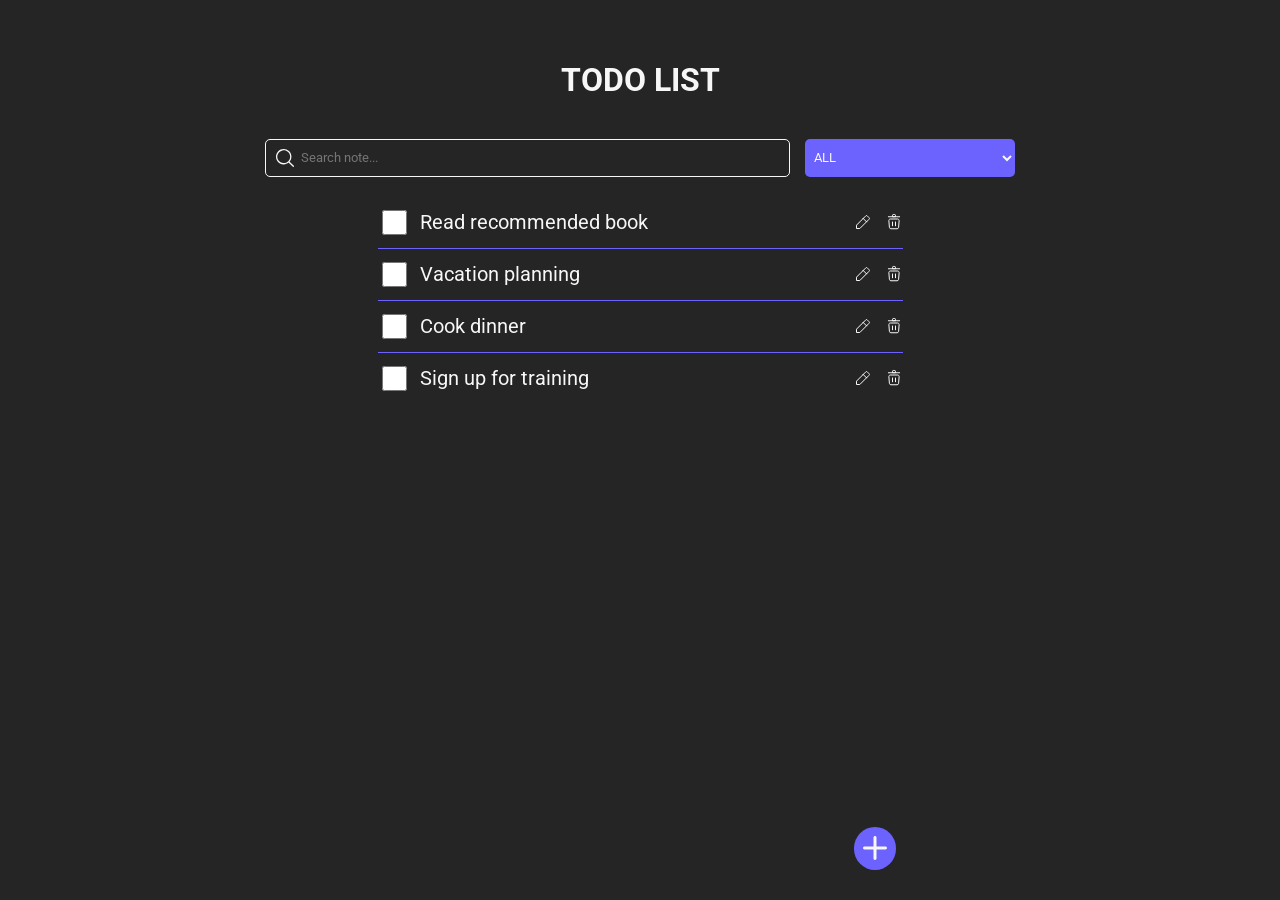
==== task2-Modal/index.html @ fd636c7d "task2-Modal" ====
<!DOCTYPE html>
<html lang="ru">
<head>
    <meta charset="UTF-8">
    <meta name="viewport" content="width=device-width, initial-scale=1.0">
    <title>ToDo App</title>
    <link rel="stylesheet" href="style/style.css">
</head>
<body>
    <header>
        <span><h1>TODO LIST</h1></span>
        <div class="search-filters">
            <input type="text" class="search-input" placeholder="Search note...">
            <select name="" id="select">
                <option value="all">All</option>
                <option value="complete">Complete</option>
                <option value="incomplete">Incomplete</option>
            </select>
        </div>
    </header>
    
    <main id="tasks"></main>
    
    <span class="new-task"><img src="img/plus.svg" alt=""></span>
    
    <div class="modal-overlay hidden" id="modalOverlay">
        <div class="modal">
            <h2>NEW NOTE</h2>
            <input type="text" class="modal-input" id="modalInput" placeholder="Input your note...">
            <div class="modal-buttons">
                <button class="btn-cancel" id="btnCancel">CANCEL</button>
                <button class="btn-apply" id="btnApply">APPLY</button>
            </div>
        </div>
    </div>

    <div class="undo-container hidden" id="undoContainer">
        <div class="undo-button" id="undoButton">
            <div class="countdown-circle">
                <svg viewBox="0 0 36 36">
                    <path class="circle-bg" d="M18 2.0845 a 15.9155 15.9155 0 0 1 0 31.831 a 15.9155 15.9155 0 0 1 0 -31.831" />
                    <path class="circle-progress" id="circleProgress" d="M18 2.0845 a 15.9155 15.9155 0 0 1 0 31.831 a 15.9155 15.9155 0 0 1 0 -31.831" />
                </svg>
                <span class="countdown-number" id="countdownNumber">5</span>
            </div>
            <span class="undo-text">UNDO</span>
            <span class="undo-arrow">↩</span>
        </div>
    </div>

    <script src="js/script.js"></script>
</body>
</html>
---- task2-Modal/style/style.css ----
@import url('https://fonts.googleapis.com/css2?family=Roboto:ital,wght@0,100..900;1,100..900&display=swap');

:root{
    --black-color: #252525;
    --white-color: #F7F7F7;
    --purple-color: #6C63FF;
}

*{
    font-family: Roboto;
    box-sizing: border-box;
}

body{
    max-width: 750px;
    background-color: var(--black-color);
    margin: auto;
}

header{
    padding-top: 40px;
    display: flex;
    align-items: center;
    flex-direction: column;
}

header h1{
    color: var(--white-color);
    padding-bottom: 18px;
}

header .search-input,
header #select{
    height: 38px;
    border: none;
    border-radius: 5px;
}

header .search-filters{
    display: flex;
    width: 100%;
    gap: 15px;
}

header .search-input{
    flex: 0 0 70%;
    padding-left: 35px;
    background-image: url('../img/loop.svg');
    background-repeat: no-repeat;
    background-size: 18px;
    background-position: 10px center;
    background-color: var(--black-color);
    border: solid var(--white-color) 1px;
    color: var(--white-color);
}

header #select{
    flex: 30%;
    background-color: var(--purple-color);
    padding: 5px;
    color: var(--white-color);
    text-transform: uppercase;
}

header #select option{
    background-color: var(--white-color);
    color: var(--purple-color);
}

main{
    padding-top: 30px;
    margin: auto;
    width: 70%;
    color: var(--white-color);
    font-size: 20px;
}

.task{
    display: flex;
    justify-content: space-between;
    align-items: center;
}

.task .main-controls,
.task .secondary-controls{
    display: flex;
    align-items: center;
    gap: 15px;
}

.task .main-controls img,
.task .secondary-controls img{
    cursor: pointer;
}

.hidden{
    display: none !important;
}

.task .checkbox-text{
    display: flex;
    align-items: center;
    gap: 10px;
}

.task:not(:last-child) {
    border-bottom: 1px solid var(--purple-color);
    margin-bottom: 10px; 
    padding-bottom: 10px;
}

input[type="checkbox"] {
    accent-color: var(--purple-color);
    width: 25px;
    height: 25px;
}

.new-task{
    position: absolute;
    bottom: 30px;
    right: 30%;
    background-color: var(--purple-color);
    padding: 9px 9px 6px 9px;
    border-radius: 100px;
    cursor: pointer;
}

.svg-icon,
.svg-icon-red {
    stroke: var(--white-color);
    transition: stroke 0.3s ease;
}

.svg-icon:hover {
    stroke: var(--purple-color);
}

.svg-icon-red:hover {
    stroke: red;
}

.task:hover .main-controls {
    display: flex;
    transition: 4.3s ease;
}

.modal-overlay {
    position: fixed;
    top: 0;
    left: 0;
    width: 100%;
    height: 100%;
    background-color: rgba(0, 0, 0, 0.7);
    display: flex;
    justify-content: center;
    align-items: center;
    z-index: 1000;
}

.modal {
    background-color: var(--black-color);
    border: 2px solid var(--white-color);
    border-radius: 15px;
    padding: 25px 35px;
    width: 420px;
    display: flex;
    flex-direction: column;
    gap: 20px;
}

.modal h2 {
    color: var(--white-color);
    text-align: center;
    margin: 0;
    font-size: 24px;
    font-weight: 600;
}

.modal-input {
    background-color: var(--black-color);
    border: 1px solid var(--white-color);
    border-radius: 5px;
    padding: 12px 18px;
    color: var(--white-color);
    font-size: 16px;
    outline: none;
}

.modal-input::placeholder {
    color: #888;
}

.modal-buttons {
    display: flex;
    justify-content: space-between;
    gap: 15px;
    margin-top: 10px;
}

.btn-cancel, .btn-apply {
    padding: 10px 25px;
    border-radius: 5px;
    border: 1px solid var(--purple-color);
    cursor: pointer;
    font-size: 14px;
    font-weight: 500;
    transition: all 0.3s ease;
}

.btn-cancel {
    background-color: transparent;
    color: var(--purple-color);
}

.btn-cancel:hover {
    background-color: var(--purple-color);
    color: var(--white-color);
}

.btn-apply {
    background-color: var(--purple-color);
    color: var(--white-color);
}

.btn-apply:hover {
    background-color: #5a52d5;
}

.undo-container {
    position: fixed;
    bottom: 30px;
    left: 30%;
    transform: translateX(-50%);
    z-index: 999;
}

.undo-button {
    background-color: var(--purple-color);
    border: 3px solid #7b73ff;
    border-radius: 10px;
    padding: 10px 20px;
    display: flex;
    align-items: center;
    gap: 12px;
    cursor: pointer;
    transition: all 0.3s ease;
}

.undo-button:hover {
    background-color: #5a52d5;
}

.countdown-circle {
    position: relative;
    width: 36px;
    height: 36px;
}

.countdown-circle svg {
    width: 100%;
    height: 100%;
    transform: rotate(-90deg);
}

.circle-bg {
    fill: none;
    stroke: rgba(255, 255, 255, 0.3);
    stroke-width: 3;
}

.circle-progress {
    fill: none;
    stroke: var(--white-color);
    stroke-width: 3;
    stroke-linecap: round;
    stroke-dasharray: 100;
    stroke-dashoffset: 0;
    transition: stroke-dashoffset 0.1s linear;
}

.countdown-number {
    position: absolute;
    top: 50%;
    left: 50%;
    transform: translate(-50%, -50%);
    color: var(--white-color);
    font-size: 14px;
    font-weight: 600;
}

.undo-text {
    color: var(--white-color);
    font-size: 18px;
    font-weight: 500;
    letter-spacing: 1px;
}

.undo-arrow {
    color: var(--white-color);
    font-size: 20px;
}

.task-completed span {
    text-decoration: line-through;
    opacity: 0.6;
}

.task-text-editable {
    background-color: transparent;
    border: 1px solid var(--purple-color);
    border-radius: 4px;
    padding: 4px 8px;
    color: var(--white-color);
    font-size: 20px;
    outline: none;
    min-width: 200px;
}

.checkbox-text span {
    cursor: pointer;
    user-select: none;
}

.empty-state {
    display: flex;
    flex-direction: column;
    align-items: center;
    justify-content: center;
    padding: 40px;
    gap: 15px;
}

.empty-state img {
    width: 150px;
    opacity: 0.7;
}

.empty-state span {
    color: #888;
    font-size: 16px;
}
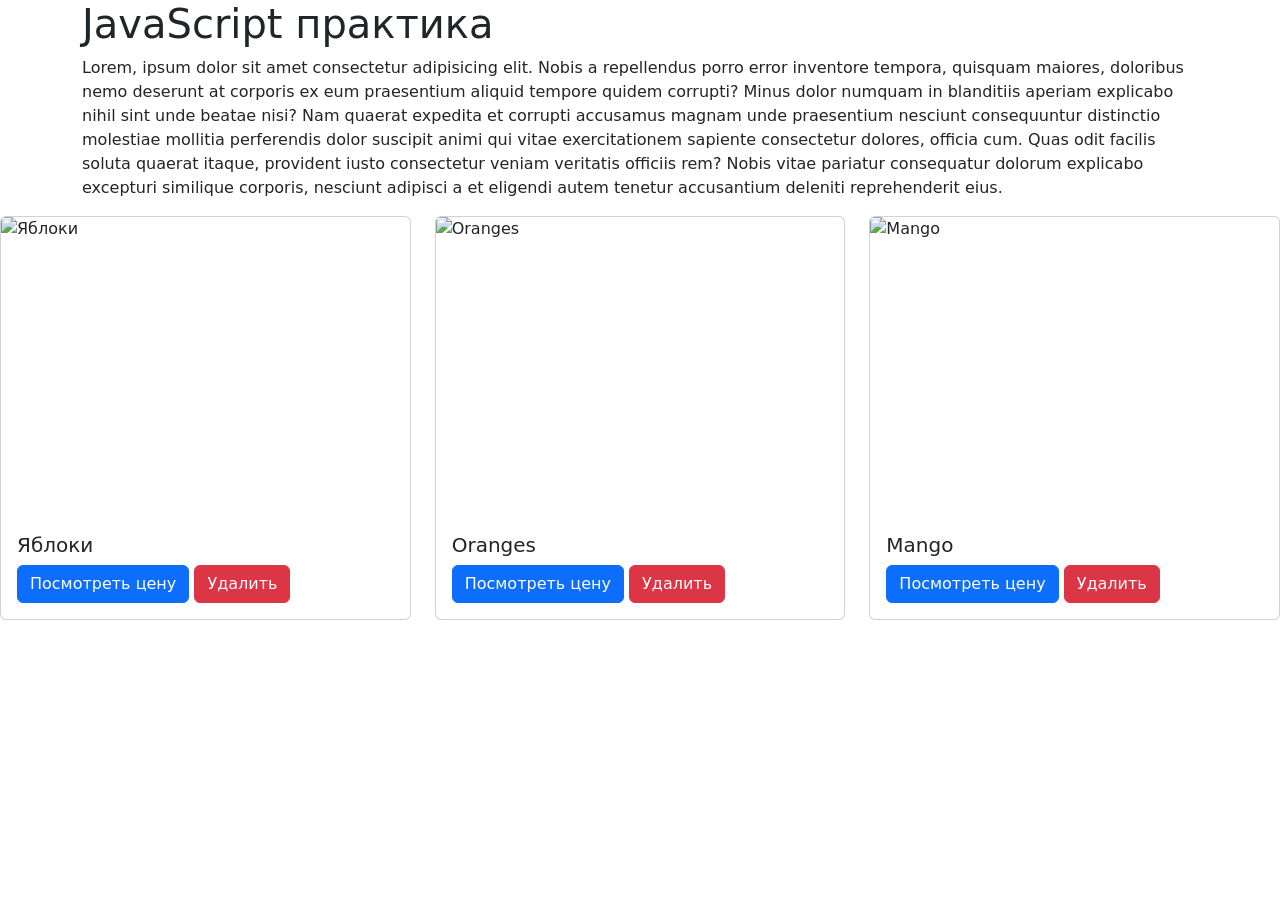
==== commit 3ae243c6: "'task2-Modal'" ====
--- a/task2-Modal/index.html
+++ b/task2-Modal/index.html
@@ -1,53 +1,25 @@
 <!DOCTYPE html>
-<html lang="ru">
+<html lang="en">
 <head>
     <meta charset="UTF-8">
     <meta name="viewport" content="width=device-width, initial-scale=1.0">
-    <title>ToDo App</title>
-    <link rel="stylesheet" href="style/style.css">
+    <link href="https://cdn.jsdelivr.net/npm/bootstrap@5.3.3/dist/css/bootstrap.min.css" rel="stylesheet" integrity="sha384-QWTKZyjpPEjISv5WaRU9OFeRpok6YctnYmDr5pNlyT2bRjXh0JMhjY6hW+ALEwIH" crossorigin="anonymous">
+    <link rel="stylesheet" href="css/modal.css">
+    <title>Modal</title>
 </head>
 <body>
-    <header>
-        <span><h1>TODO LIST</h1></span>
-        <div class="search-filters">
-            <input type="text" class="search-input" placeholder="Search note...">
-            <select name="" id="select">
-                <option value="all">All</option>
-                <option value="complete">Complete</option>
-                <option value="incomplete">Incomplete</option>
-            </select>
-        </div>
-    </header>
-    
-    <main id="tasks"></main>
-    
-    <span class="new-task"><img src="img/plus.svg" alt=""></span>
-    
-    <div class="modal-overlay hidden" id="modalOverlay">
-        <div class="modal">
-            <h2>NEW NOTE</h2>
-            <input type="text" class="modal-input" id="modalInput" placeholder="Input your note...">
-            <div class="modal-buttons">
-                <button class="btn-cancel" id="btnCancel">CANCEL</button>
-                <button class="btn-apply" id="btnApply">APPLY</button>
-            </div>
-        </div>
+    <div class="container">
+        <h1>JavaScript практика</h1>
+        <p>Lorem, ipsum dolor sit amet consectetur adipisicing elit. Nobis a repellendus porro error inventore tempora, quisquam maiores, doloribus nemo deserunt at corporis ex eum praesentium aliquid tempore quidem corrupti? Minus dolor numquam in blanditiis aperiam explicabo nihil sint unde beatae nisi? Nam quaerat expedita et corrupti accusamus magnam unde praesentium nesciunt consequuntur distinctio molestiae mollitia perferendis dolor suscipit animi qui vitae exercitationem sapiente consectetur dolores, officia cum. Quas odit facilis soluta quaerat itaque, provident iusto consectetur veniam veritatis officiis rem? Nobis vitae pariatur consequatur dolorum explicabo excepturi similique corporis, nesciunt adipisci a et eligendi autem tenetur accusantium deleniti reprehenderit eius.</p>
     </div>
 
-    <div class="undo-container hidden" id="undoContainer">
-        <div class="undo-button" id="undoButton">
-            <div class="countdown-circle">
-                <svg viewBox="0 0 36 36">
-                    <path class="circle-bg" d="M18 2.0845 a 15.9155 15.9155 0 0 1 0 31.831 a 15.9155 15.9155 0 0 1 0 -31.831" />
-                    <path class="circle-progress" id="circleProgress" d="M18 2.0845 a 15.9155 15.9155 0 0 1 0 31.831 a 15.9155 15.9155 0 0 1 0 -31.831" />
-                </svg>
-                <span class="countdown-number" id="countdownNumber">5</span>
-            </div>
-            <span class="undo-text">UNDO</span>
-            <span class="undo-arrow">↩</span>
-        </div>
+    <div class="row" id="fruits">
+        
     </div>
 
-    <script src="js/script.js"></script>
+    <script src="base.js"></script>
+    <script src="plugins/modal.js"></script>
+    <script src="plugins/confirm.js"></script>
+    <script src="index.js"></script>
 </body>
 </html>
--- a/task2-Modal/css/modal.css
+++ b/task2-Modal/css/modal.css
@@ -0,0 +1,80 @@
+.vmodal.open .modal-overlay,
+.vmodal.open .modal-window{
+    opacity: 1;
+    z-index: 1000;
+}
+
+.vmodal.hide .modal-overlay,
+.vmodal.hide .modal-window{
+    opacity: 1;
+    z-index: 1000;
+}
+
+.vmodal.open .modal-window{
+    transform: translateY(100px);
+}
+
+.vmodal.open .modal-overlay{
+    background: rgba(0, 0, 0, .5);
+}
+
+.vmodal.hide .modal-window{
+    transform: translateY(-200px);
+}
+
+.vmodal.hide .modal-overlay{
+    background: rgba(0, 0, 0, 0);
+}
+
+.modal-window, .modal-overlay{
+    opacity: 0;
+    z-index: -1;
+}
+
+
+.modal-overlay{
+    position: fixed;
+    top: 0;
+    right: 0;
+    left: 0;
+    bottom: 0;
+    background: rgba(0, 0, 0, 0);
+    transition: background .2s ease-in;
+}
+
+.modal-window{
+    width: 600px;
+    border-radius: 5px;
+    background: #fff;
+    margin: 0 auto;
+    transform: translateY(-200px);
+    transition: transform .2s ease-in;
+}
+
+.modal-header{
+    padding: 5px 10px;
+    display: flex;
+    justify-content: space-between;
+    border-bottom: 1px solid #eee;
+}
+
+.modal-title{
+    font-size: 1.5rem;
+}
+
+.modal-close{
+    cursor: pointer;
+}
+
+.modal-body{
+    padding: 10px;
+}
+
+.modal-body p{
+    margin: 0 0 5px;
+}
+
+.modal-footer{
+    padding: 5px 10px;
+    border-top: 1px solid #eee;
+}
